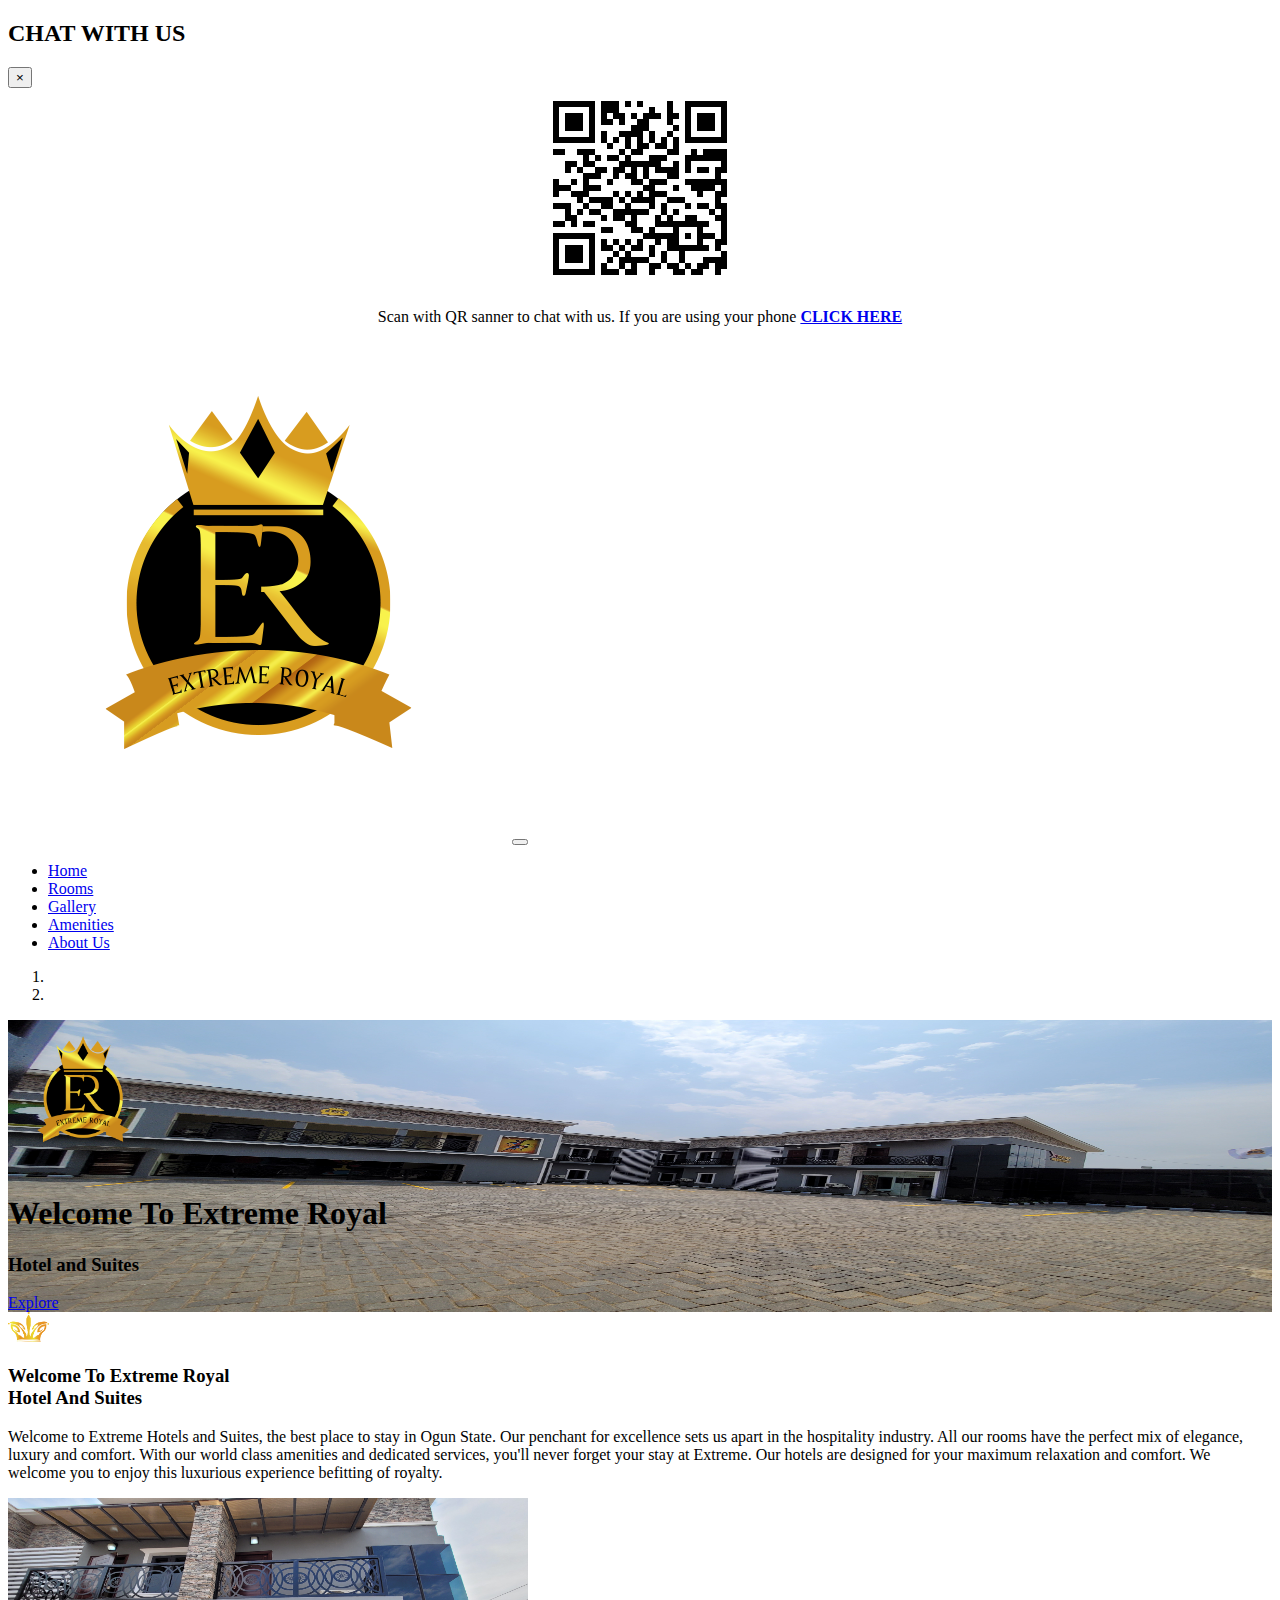
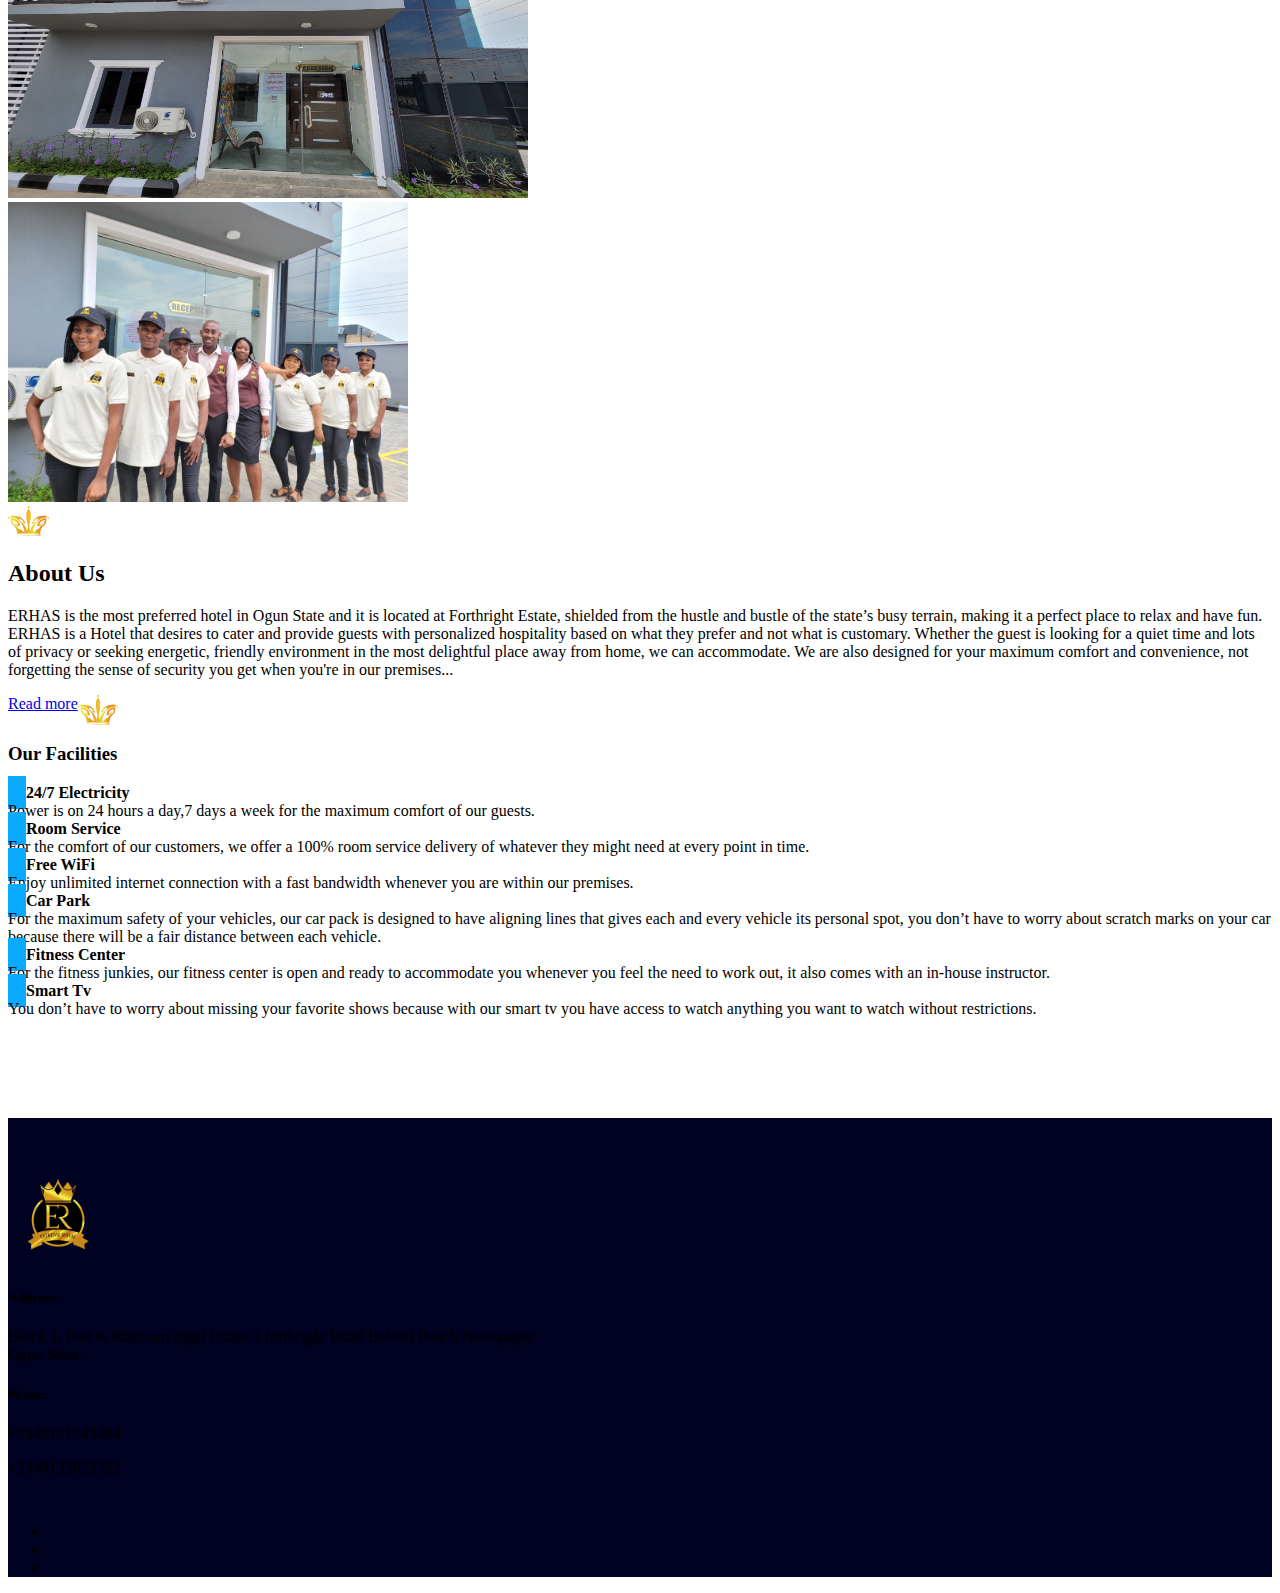
==== index.html @ 2018f8ff "Add files via upload" ====
<!DOCTYPE html>
<html>
<head>
	<title>Extreme Royal</title>
	<meta charset="utf-8" />
	<meta name="viewport" content="width=device-width, initial-scale=1, user-scalable=no">
	<link rel="shortcut icon" type="image/x-icon" href="er.ico">
	<link rel="stylesheet" href="css/bootstrap-5.0.1-dist/css/bootstrap.min.css">
	<link rel="stylesheet" href="css/bootstrap-4.1.3-dist/css/bootstrap.min.css">
	<link rel="stylesheet" href="css/fontawesome-free-5.15.3-web/css/all.css">
	<link rel="stylesheet" href="css/font-awesome-pro-master/css/all.min.css">
	<link rel="stylesheet" type="text/css" href="css/main.css">
	<link rel="stylesheet" type="text/css" href="css/fixed.css">
</head>

<body data-spy="scroll" data-target="#navbarResponsive">
	<!-- start home section -->
		<div id="home" class="offset">
			
		<!-- modal section -->

		<div class="modal custom fade" id="myModal" tabindex=".1" aria-labelledby="myModallabel" aria-hidden="true" >
		    <div class="modal-dialog">
		        <div class="modal-content">
		            <div class="modal-header">
		                <h2 class="modal-title"><i class="fab fa-whatsapp glow" aria-hidden="true" ></i> <span class="shadow">CHAT WITH US</span> </h2>
		                <button class="close" type="button" data-dismiss="modal" aria-label="Close"><span aria-hidden="true">&times;</span></button>
		            </div>
		            <div class="row">
		            	<div class="col-md-12" style="text-align: center;">
			        		<div class="modal-body">
				                <img src="image/Extreme-royal-qr-code.png" class="img-fluid">

				                <p class=""> Scan with QR sanner to chat with us. If you are using your phone <span> </span> <a href="https://wa.me/message/T5IKF4FSVGZLE1" class="dec-none" target="_blank"><strong>CLICK HERE</strong></a></p>
			                
			            	</div>
		        		</div>
		            </div>
		        </div>
		    </div>
		</div>




		<!-- end modal section -->

		<!-- start floating action button -->
		
		<a href="#" class="float dec-none">
			<span class="btn fab fa-whatsapp fa-2x my-float" data-toggle="modal" data-target="#myModal" style="color: white;">
				
			</span>
		</a>

		<!-- End floating action button -->

			<!--- Start Navigation --->

			<nav class="navbar navbar-expand-md navbar-dark bg-light fixed-top">
				<a class="navbar-brand" href="index.html"><img src="image/er.png" alt="Extreme Royal"></a>

				<button class="navbar-toggler" type="button" data-toggle="collapse" data-target="#navbarResponsive">
					<span class="navbar-toggler-icon"></span>
				</button>

				<div class="collapse navbar-collapse justify-content-center" id="navbarResponsive">
					<ul class="navbar-nav ">
						<li class="nav-item">
							<a class="nav-link active" href="index.html">Home</a>
						</li>
						<li class="nav-item">
							<a class="nav-link" href="rooms.html">Rooms</a>
						</li>
						<li class="nav-item">
							<a class="nav-link" href="gallery.html">Gallery</a>
						</li>
						<li class="nav-item">
							<a class="nav-link" href="amenities.html">Amenities</a>
						</li>
						<li class="nav-item">
							<a class="nav-link" href="about-us.html">About Us</a>
						</li>
					</ul>
				</div>

			</nav>

			<!--- End Navigation --->


			<!-- start of image slider -->

			<div id="carouselExampleIndicators" class="carousel slide" data-ride="carousel" data-interval="7000">
				<ol class="carousel-indicators">
					<li data-target="#carouselExampleIndicators" data-slide-to="0" class="active"></li>
					<li data-target="#carouselExampleIndicators" data-slide-to="1"></li>
					<!-- <li data-target="#carouselExampleIndicators" data-slide-to="2"></li> -->
				</ol>

				<div class="carousel-inner" role="listbox">
					<!-- Slider 1 -->
					<div class="carousel-item active" style="background-image: url(image/20210529_113657.jpg); background-repeat: no-repeat; background-size: 100% 100%;">
						<div class="carousel-caption text-center">
							<img src="image/er.png" alt="Extreme Royal" height="150">
							<h1 class="cap"> Welcome To Extreme Royal</h1>
							<h3>Hotel and Suites</h3>
							<a class="btn btn-outline-light btn-lg" href="#welcome">Explore</a>
						</div>
					</div>
					<!-- ========Slide 2=========== -->
					<div class="carousel-item" style="background-image: url(image/20210529_111853.jpg); background-repeat: no-repeat; background-size: 100% 100%;"></div>
					<!--  ========Slide 3=========== 
					<div class="carousel-item" style="background-image: url(image/landscape-1516295489-vale-garden-residence.jpg); background-repeat: no-repeat; background-size: 100% 100%;"></div> -->
				</div> <!-- end carousel inner -->

				<!-- ==========prev & next button========= -->
				<a class="carousel-control-prev" href="#carouselExampleIndicators" role="button" data-slide="prev">
					<span class="carousel-control-prev-icon" aria-hidden="true"></span>
				</a>
				<a class="carousel-control-next" href="#carouselExampleIndicators" role="button" data-slide="next">
					<span class="carousel-control-next-icon" aria-hidden="true"></span>
				</a>
			</div>

			<!-- end image slider -->
		</div>




	<!-- End home section -->
	

	<!--- Start Welcome Page Section --->

	<div id="welcome" class="offset">
		<div class="container">
			<div class="row">
				<div class="col-md-6 text-center">
					<img 
					src="image/pin.png" 
					alt="pin" 
					height="30" >

					<h3 style="text-transform: capitalize;"> Welcome to Extreme royal <br><span>hotel and suites</span></h3>
					<div class="heading-underline"></div>
					<p class="text-justify">Welcome to Extreme Hotels and Suites, the best place to stay in Ogun State. 

						Our penchant for excellence sets us apart in the hospitality industry. All our rooms have the perfect mix of elegance, luxury and comfort. With our world class amenities and dedicated services, you'll never forget your stay at Extreme.

						Our hotels are designed for your maximum relaxation and comfort. We welcome you to enjoy this luxurious experience befitting of royalty.
					</p>
				</div>

				<div class="col-md-6">
					<img 
					class="img-fluid"
					src=" image/20210529_124001.jpg" 
					width="520"
					height="300" 
					>
				</div>
				</div>
			</div>
		</div>
	</div>

	<!-- end welcome section -->


	<!-- About us section starts -->
	<div id="About" class="offset">
		<div class="container">
			<div class="row">
				<div class="col-md-6">
					<img 
					class="img-fluid" 
					src=" image/20210529_125304.jpg" 
					max-width="100%"
					height="300" 
					>
				</div>
							

				<div class="col-md-6 text-center" >

					<img 
					src="image/pin.png" 
					alt="pin" 
					height="30" >

					<h2> About Us</h2>
					<div class="heading-underline"></div>
					<p class="text-justify">ERHAS is the most preferred hotel in Ogun State and it is located at Forthright Estate, shielded from the hustle and bustle of the state’s busy terrain, making it a perfect place to relax and have fun.
					ERHAS is a Hotel that desires to cater and provide guests with personalized hospitality based on what they prefer and not what is customary. Whether the guest is looking for a quiet time and lots of privacy or seeking energetic, friendly environment in the most delightful place away from home, we can accommodate.
					We are also designed for your maximum comfort and convenience, not forgetting the sense of security you get when you're in our premises... </p>
					<a class="btn btn-outline-warning " href="about-us.html" style="float: left;">Read more</a>


				</div>
			</div>
		</div>
	</div>	
		<!-- End of About us section -->



		<!-- Start Facilities Section -->
		<div id="facilities" class="offset" style="padding-bottom: 100px">
			<div class="col-12 text-center">	
				<img 
				src="image/pin.png" 
				alt="pin" 
				align="center"
				height="30" >
	
		
				<h3 class="heading">Our Facilities</h3>
				<div class="heading-underline"></div>
			</div> 
			<div class="container">
				<div class="row">
					<div class="col-md-4">
						<i class="far fa-lightbulb fa-1x" align="left" style=" border: 2px none #0aabfe; background-color:#0aabfe; padding: 8px 9px; color: white; "></i>
						<strong>24/7 Electricity</strong><br>
						<span class="text-justify" style="font-size: 16px">
							Power is on 24 hours a day,7 days a week for the maximum comfort of our guests.
						</span>
					</div>
					<div class="col-md-4">
						<i class="fas fa-utensils fa-1x" align="left" style=" border: 2px none #0aabfe; background-color:#0aabfe; padding: 8px 9px; color: white; "></i>
							<strong>Room Service</strong><br>
							<span class="text-justify" style="font-size: 16px">
								For the comfort of our customers, we offer a 100% room service delivery of whatever they might need at every point in time.
							</span>
					</div>
					<div class="col-md-4">
						<i class="fa fa-wifi fa-1x" align="left" style=" border: 2px none #0aabfe; background-color:#0aabfe; padding: 8px 9px; color: white; "></i>
							<strong>Free WiFi</strong><br>
							<span style="font-size: 16px">
								Enjoy unlimited internet connection with a fast bandwidth whenever you are within our premises.
							</span>
					</div>
					<div class="col-md-4">
						<i class="fa fa-car fa-1x" align="left" style=" border: 2px none #0aabfe; background-color:#0aabfe; padding: 8px 9px; color: white; "></i>
						<strong>Car Park</strong><br>
						<span style="font-size: 16px">
							For the maximum safety of your vehicles, our car pack is designed to have aligning lines that gives each and every vehicle its personal spot, you don’t have to worry about scratch marks on your car because there will be a fair distance between each vehicle.
						</span>
					</div>
					<div class="col-md-4">
						<i class="fas fa-dumbbell" align="left" style=" border: 2px none #0aabfe; background-color:#0aabfe; padding: 8px 9px; color: white; "></i>
						<strong>Fitness Center</strong><br>
						<span style="font-size: 16px">
							For the fitness junkies, our fitness center is open and ready to accommodate you whenever you feel the need to work out, it also comes with an in-house instructor.
						</span>
					</div>
					<div class="col-md-4">
						<i class="fas fa-tv fa-1x" align="left" style=" border: 2px none #0aabfe; background-color:#0aabfe; padding: 8px 9px; color: white; "></i>
						<strong>Smart Tv</strong><br>
						<span style="font-size: 16px">
							You don’t have to worry about missing your favorite shows because with our smart tv you have access to watch anything you want to watch without restrictions.
						</span>
					</div>

				</div><!-- end of row -->
			</div>
		</div>
		<!-- End Facilities Section -->

		
			
		<footer class="text-center">
			 <div class="row" style="padding-top: 50px; background-color: #010121;">
				<div class="col-md-3 text-center pad-color">
					<img 
					src="image/er.png"
					alt="logo" 
					align="center"
					height="100">
				</div>
				<div class="col-md-3 text-center pad-color">
					<h5>Address:</h5>
					<p>Block 1, Plot 6, Platinum regal Estate 2 forthright Road Behind Punch Newspaper <br> Ogun State.</p>
				</div>
				<div class="col-md-3 text-center pad-color">
					<h5>Phone:</h5>
					<p>+2349121243484</p>
					<p>+2349122822322</p>
				</div>
				<div class="col-md-3 text-center pad-color" style="border-style: none !important;">
					<ul class="list-unstyled list-inline" style="padding-top: 30px">
			            <li class="list-inline-item">
			              <a href="https://instagram.com/extremeroyal_hotels?utm_medium=copy_link" class="btn-floating btn-sm rgba-white-slight mx-1 dec-none" target="_blank" style="">
			                <i class="fab fa-instagram fa-1x"></i>
			              </a>
			            </li>
			            <li class="list-inline-item">
			              <a href="https://twitter.com/extremesuites?s=11" class="btn-floating btn-sm rgba-white-slight mx-1 dec-none" target="_blank">
			                <i class="fab fa-twitter fa-1x"></i>
			              </a>
			            </li>
			            <li class="list-inline-item">
			              <a href="https://goo.gl/maps/o9pWaR5pizXTX7a1A" class="btn-floating btn-sm rgba-white-slight mx-1 dec-none" target="_blank" style="color: white"> 
			                <i class="far fa-map-marked-alt fa-1x"></i>
			              </a>
			            </li>
			          </ul>
				</div>

			</div>
		    

		</footer>


		<!-- End Footer Section -->

	<!--- Script Source Files -->
	<script src="js/jquery-3.3.1.min.js"></script>
	<script src="css/bootstrap-4.1.3-dist/js/bootstrap.min.js"></script>
	<script>
$(document).ready(function(){
  $('[data-toggle="popover"]').popover();
});
</script>
	<!--- End of Script Source Files -->

</body>
</html>
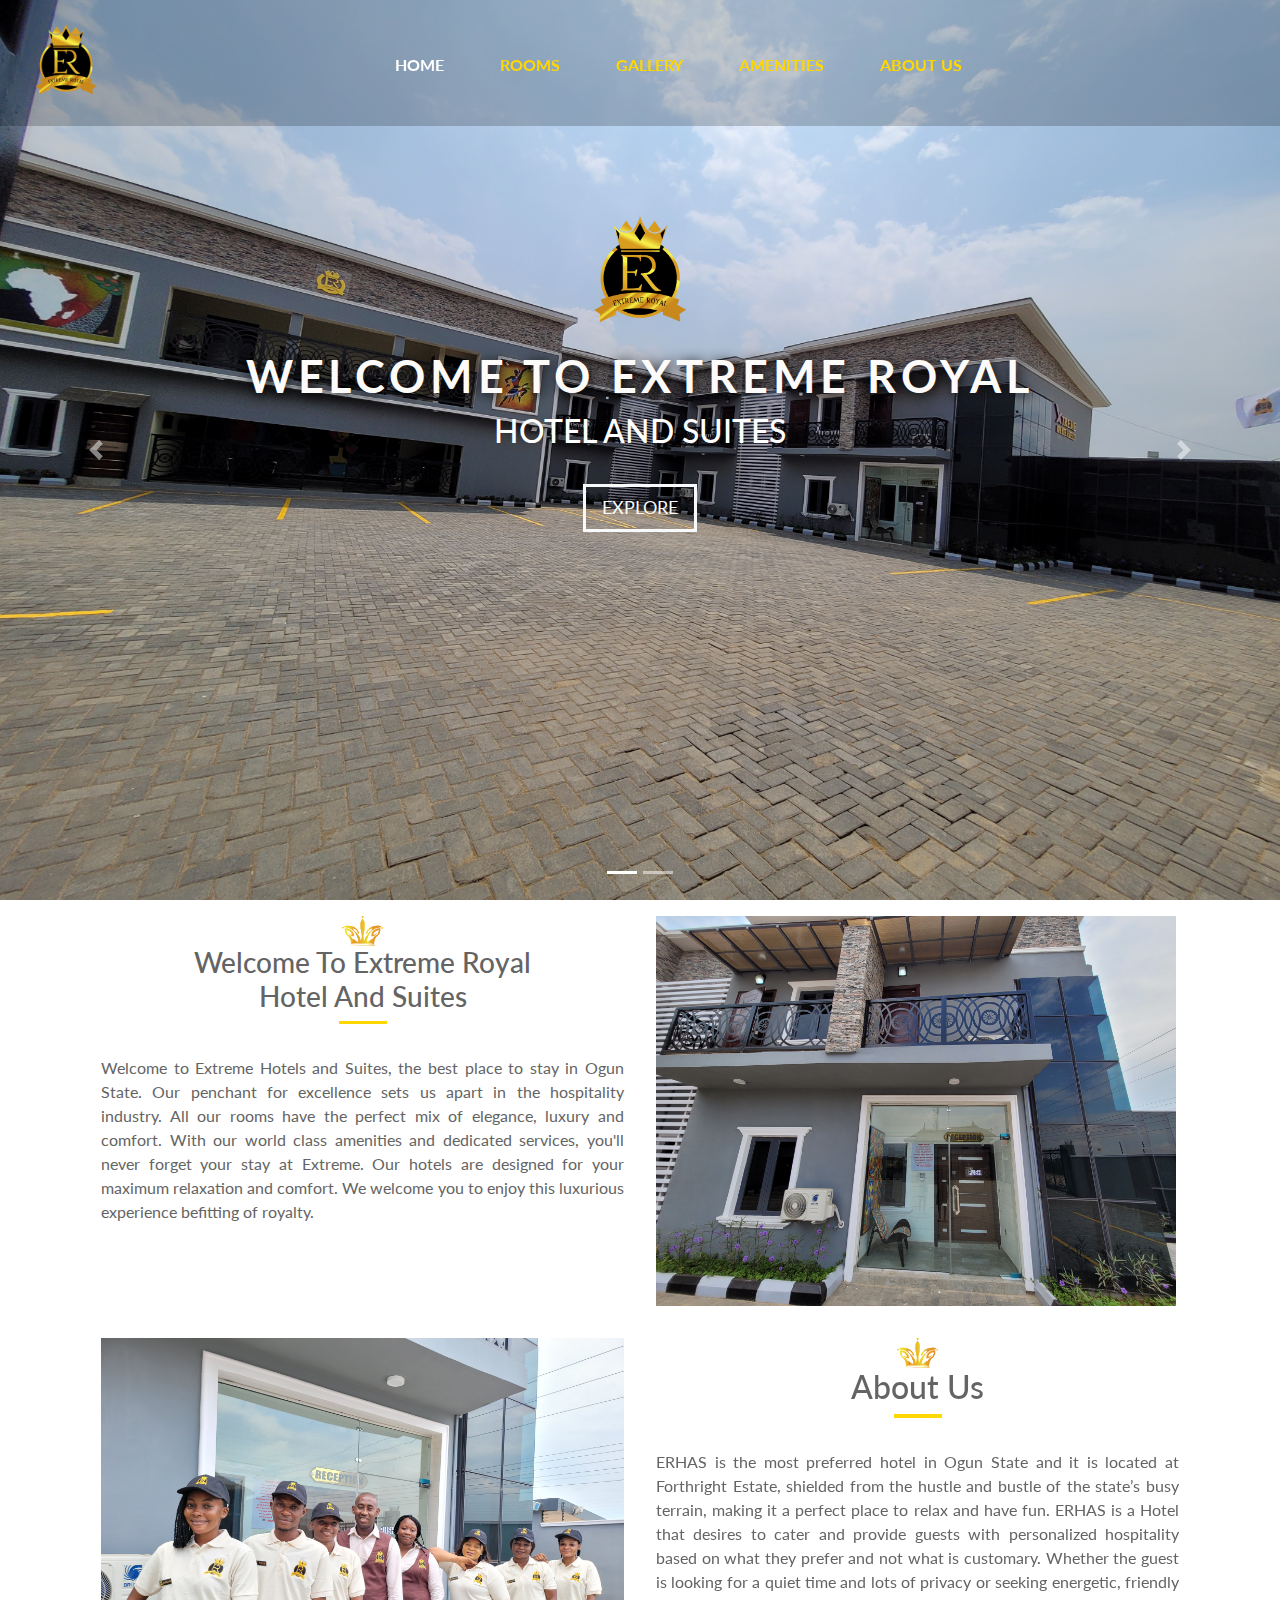
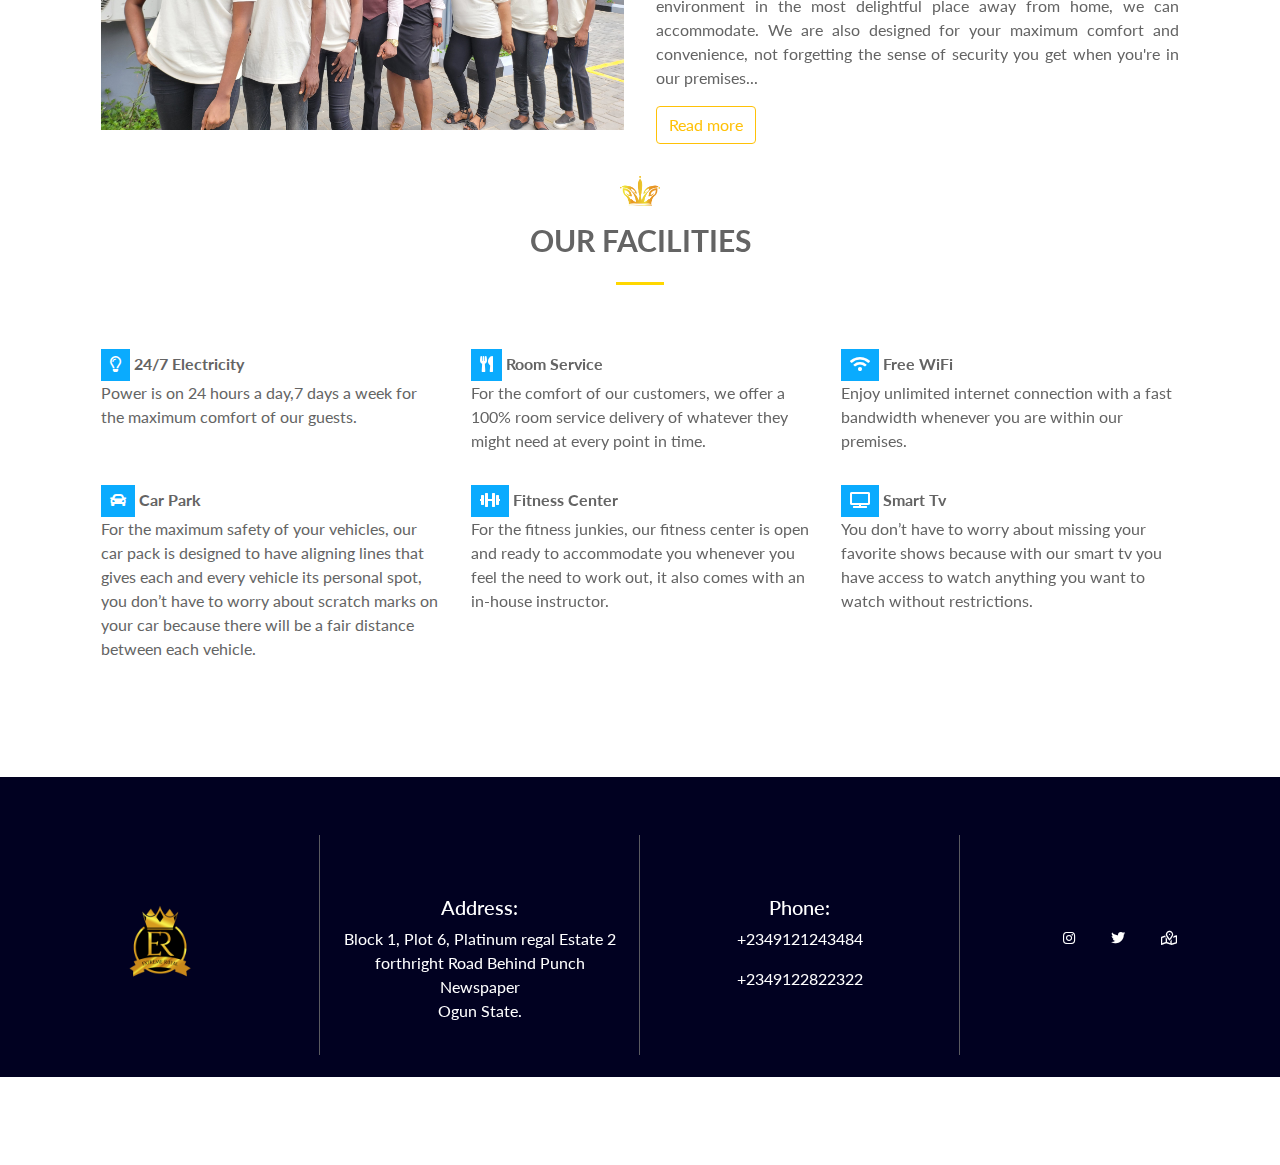
==== commit a1ee7c92: "add changes to index and main" ====
--- a/index.html
+++ b/index.html
@@ -292,7 +292,7 @@
 				<div class="col-md-3 text-center pad-color" style="border-style: none !important;">
 					<ul class="list-unstyled list-inline" style="padding-top: 30px">
 			            <li class="list-inline-item">
-			              <a href="https://instagram.com/extremeroyal_hotels?utm_medium=copy_link" class="btn-floating btn-sm rgba-white-slight mx-1 dec-none" target="_blank" style="">
+			              <a href="https://instagram.com/extremeroyal_hotels?utm_medium=copy_link" class="btn-floating btn-sm rgba-white-slight mx-1 dec-none" target="_blank">
 			                <i class="fab fa-instagram fa-1x"></i>
 			              </a>
 			            </li>
--- a/css/fontawesome-free-5.15.3-web/css/all.css
+++ b/css/fontawesome-free-5.15.3-web/css/all.css
@@ -0,0 +1,4619 @@
+/*!
+ * Font Awesome Free 5.15.3 by @fontawesome - https://fontawesome.com
+ * License - https://fontawesome.com/license/free (Icons: CC BY 4.0, Fonts: SIL OFL 1.1, Code: MIT License)
+ */
+.fa,
+.fas,
+.far,
+.fal,
+.fad,
+.fab {
+  -moz-osx-font-smoothing: grayscale;
+  -webkit-font-smoothing: antialiased;
+  display: inline-block;
+  font-style: normal;
+  font-variant: normal;
+  text-rendering: auto;
+  line-height: 1; }
+
+.fa-lg {
+  font-size: 1.33333em;
+  line-height: 0.75em;
+  vertical-align: -.0667em; }
+
+.fa-xs {
+  font-size: .75em; }
+
+.fa-sm {
+  font-size: .875em; }
+
+.fa-1x {
+  font-size: 1em; }
+
+.fa-2x {
+  font-size: 2em; }
+
+.fa-3x {
+  font-size: 3em; }
+
+.fa-4x {
+  font-size: 4em; }
+
+.fa-5x {
+  font-size: 5em; }
+
+.fa-6x {
+  font-size: 6em; }
+
+.fa-7x {
+  font-size: 7em; }
+
+.fa-8x {
+  font-size: 8em; }
+
+.fa-9x {
+  font-size: 9em; }
+
+.fa-10x {
+  font-size: 10em; }
+
+.fa-fw {
+  text-align: center;
+  width: 1.25em; }
+
+.fa-ul {
+  list-style-type: none;
+  margin-left: 2.5em;
+  padding-left: 0; }
+  .fa-ul > li {
+    position: relative; }
+
+.fa-li {
+  left: -2em;
+  position: absolute;
+  text-align: center;
+  width: 2em;
+  line-height: inherit; }
+
+.fa-border {
+  border: solid 0.08em #eee;
+  border-radius: .1em;
+  padding: .2em .25em .15em; }
+
+.fa-pull-left {
+  float: left; }
+
+.fa-pull-right {
+  float: right; }
+
+.fa.fa-pull-left,
+.fas.fa-pull-left,
+.far.fa-pull-left,
+.fal.fa-pull-left,
+.fab.fa-pull-left {
+  margin-right: .3em; }
+
+.fa.fa-pull-right,
+.fas.fa-pull-right,
+.far.fa-pull-right,
+.fal.fa-pull-right,
+.fab.fa-pull-right {
+  margin-left: .3em; }
+
+.fa-spin {
+  -webkit-animation: fa-spin 2s infinite linear;
+          animation: fa-spin 2s infinite linear; }
+
+.fa-pulse {
+  -webkit-animation: fa-spin 1s infinite steps(8);
+          animation: fa-spin 1s infinite steps(8); }
+
+@-webkit-keyframes fa-spin {
+  0% {
+    -webkit-transform: rotate(0deg);
+            transform: rotate(0deg); }
+  100% {
+    -webkit-transform: rotate(360deg);
+            transform: rotate(360deg); } }
+
+@keyframes fa-spin {
+  0% {
+    -webkit-transform: rotate(0deg);
+            transform: rotate(0deg); }
+  100% {
+    -webkit-transform: rotate(360deg);
+            transform: rotate(360deg); } }
+
+.fa-rotate-90 {
+  -ms-filt